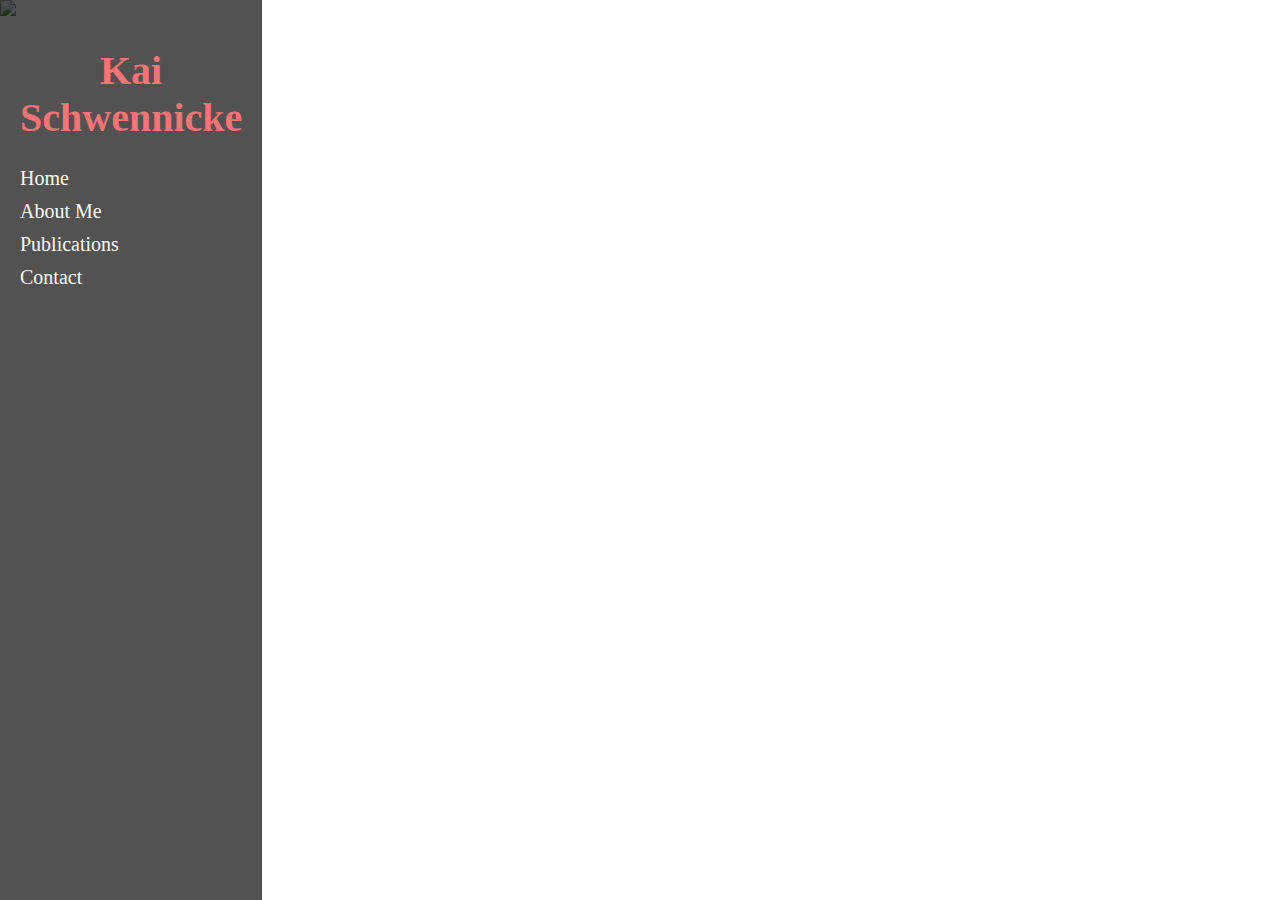
==== index.html @ d7eefd04 "added pubs" ====
<!DOCTYPE html>
<html lang="en">
<head>
    <meta charset="UTF-8">
    <meta name="viewport" content="width=device-width, initial-scale=1.0">
    <title>Kai Schwennicke</title>
    <link rel="stylesheet" href="styles.css"> <!-- Link to the external CSS file -->
</head>
<body>

<div class="container-home">
    
        <div class="column-left-home">
            <div class="homeoverlay">
                <!-- Text to be written over the image -->
                <h1 class="title">Kai Schwennicke</h1>
                <ul class="list">
                    <li><a href="index.html">Home</a></li>
                    <li><a href="aboutme.html">About Me</a></li>
                    <li><a href="publications.html">Publications</a></li>
                    <li><a href="#">Contact</a></li>
                </ul>
            </div>
        </div>
        <div class="slideshow">
            <!-- Slideshow images -->
            <img class="slide" src="chiral.png">
            <img class="slide" src="beaker.png">
            <img class="slide" src="dressedmol.png">
            <!-- Add more images as needed -->
        </div>
    </div>
</div>

<script src="script.js"></script> <!-- Link to the external JavaScript file -->

</body>
</html>
---- styles.css ----
body, html {
    margin: 0;
    padding: 0;
    height: 100%;
}

.container-home {
    
    display: flex;
    height: 100%;
}

.slideshow {
    flex: 1; /* Take remaining space */
    overflow: hidden; /* Crop images that overflow */
    z-index: -1; 
}

.slide{
    max-width: 100%;
    max-height: 100%;
    width: 100%;
    height: auto;

    position: absolute;
    top: 0;
    left: 0;
    opacity: 0; /* Initially hide all images */
    transition: opacity 1s ease-in-out; /* Add transition effect */
    object-fit: cover;
}
.container {
    
    height: 100vh;
    overflow-y: auto;

    
    display: flex;
    flex-direction: row;
    
}


.column {
    flex:1;
    position: relative;
    overflow: hidden; /* Hide overflow of the image */
}

.column-left-home {
    height:100%;
    flex: .25;
    position: relative;
    display: flex;
    flex-direction: column;
    
}


.column-left {
    height:115%;
    flex: .25;
    position: relative;
    display: flex;
    flex-direction: column;
    
}

.column-right {
    flex: .75;
    position: relative;
    display: flex;
    flex-direction: column;
}


.homeoverlay {
    position: sticky; /* Make the overlay sticky */;
    top: 0;
    left: 0;
    width:  100%;
    height: 100%;
    padding: 20px;
    box-sizing: border-box;
    color: rgb(255, 115, 115);
    background-color: rgba(0, 0, 0, 0.68);
    display: flex;
    flex-direction: column;
    justify-content: top;
}


.overlay {
    position: sticky; /* Make the overlay sticky */;
    top: 0;
    left: 0;
    width:  100%;
    height: 100%;
    padding: 20px;
    box-sizing: border-box;
    color: rgb(255, 115, 115);
    background-color: rgb(0, 0, 0);
    display: flex;
    flex-direction: column;
    justify-content: top;
}

.list {
    list-style-type: none;
    padding: 0;
}

.list li {
    margin-bottom: 10px;
}

.list a {
    font-family: 'impact';
    font-size: 20px;
    color: white;
    text-decoration: none;
}

.list a:hover {
    text-decoration: underline;
}

.content {
    text-align: left; /* Left-align the text */
    margin-left: 20px;
    margin-right: 20px;
}

.centered-content {
    text-align: center; /* Center-align the content */
}


.image-container {
    text-align: center; /* Center-align images within container */
    height: 400px; /* Set a fixed height for the container */
    display: flex; /* Use flexbox for images */
    justify-content: center;
    align-items: center; /* Center align items vertically */
    overflow-x: auto;
    overflow-y:hidden
    
}
.image-container img {
    
    height: auto; /* Maintain the aspect ratio */
    width: 300px; /* Set the width of the image to 300 pixels */
    display: inline-block; /* Display images inline */
    margin: 5px 5px; /* Add some space between the images */
    vertical-align: middle; /* Align images vertically */
    object-fit: cover; /* Crop the image to cover the container */
}

.banner-container {
    text-align: center; /* Center-align images within container */
    height: 400px; /* Set a fixed height for the container */
    width:100%;
    display: flex; /* Use flexbox for images */
    justify-content: left;
    align-items: center; /* Center align items vertically */
    overflow-x: hidden;
    overflow-y:hidden;
    
}
.banner-container img {
    
    height: auto; /* Maintain the aspect ratio */
    width: 100%; /* Set the width of the image to 300 pixels */
    display: inline-block; /* Display images inline */
    margin: 5px 5px; /* Add some space between the images */
    vertical-align: middle; /* Align images vertically */
    object-fit: cover; /* Crop the image to cover the container */
}
.image-credit {
    text-align: right;
    font-size: 14px;
    margin-top: 5px;
    color: #666; /* Example color */
}
.title{
    font-size: 40px;
    font-family: 'impact';
    margin-bottom: 10px; /* Add some space below the heading */
    text-align: center; /* Center align the title */
}

.section{
    font-size: 30px;
    font-family: 'impact';
    margin-bottom: 10px; /* Add some space below the heading */

}
.standard-text{
    font-size: 18px;
    font-family: "Roboto";
}

.link {
    color: black;
    font-weight: bold;
    text-decoration: none;
}
.link:hover {
    text-decoration: underline;
}
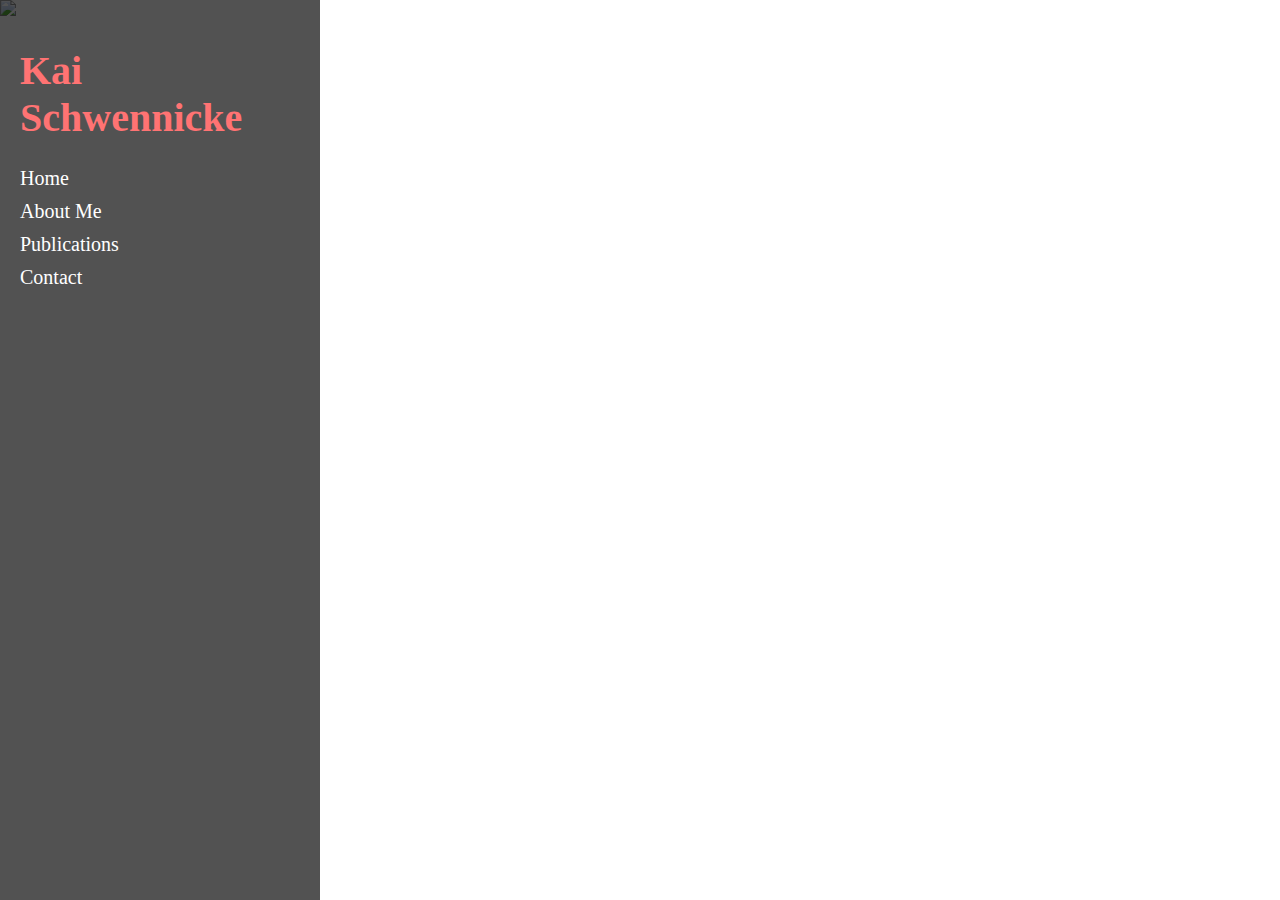
==== commit c37cb041: "added contact page" ====
--- a/index.html
+++ b/index.html
@@ -18,10 +18,11 @@
                     <li><a href="index.html">Home</a></li>
                     <li><a href="aboutme.html">About Me</a></li>
                     <li><a href="publications.html">Publications</a></li>
-                    <li><a href="#">Contact</a></li>
+                    <li><a href="contact">Contact</a></li>
                 </ul>
             </div>
         </div>
+       
         <div class="slideshow">
             <!-- Slideshow images -->
             <img class="slide" src="chiral.png">
--- a/styles.css
+++ b/styles.css
@@ -8,6 +8,8 @@
     
     display: flex;
     height: 100%;
+    width: 100%;
+    flex:1;
 }
 
 .slideshow {
@@ -49,7 +51,7 @@
 
 .column-left-home {
     height:100%;
-    flex: .25;
+    width: 25%;
     position: relative;
     display: flex;
     flex-direction: column;
@@ -58,7 +60,7 @@
 
 
 .column-left {
-    height:115%;
+    height:130%;
     flex: .25;
     position: relative;
     display: flex;
@@ -186,7 +188,6 @@
     font-size: 40px;
     font-family: 'impact';
     margin-bottom: 10px; /* Add some space below the heading */
-    text-align: center; /* Center align the title */
 }
 
 .section{
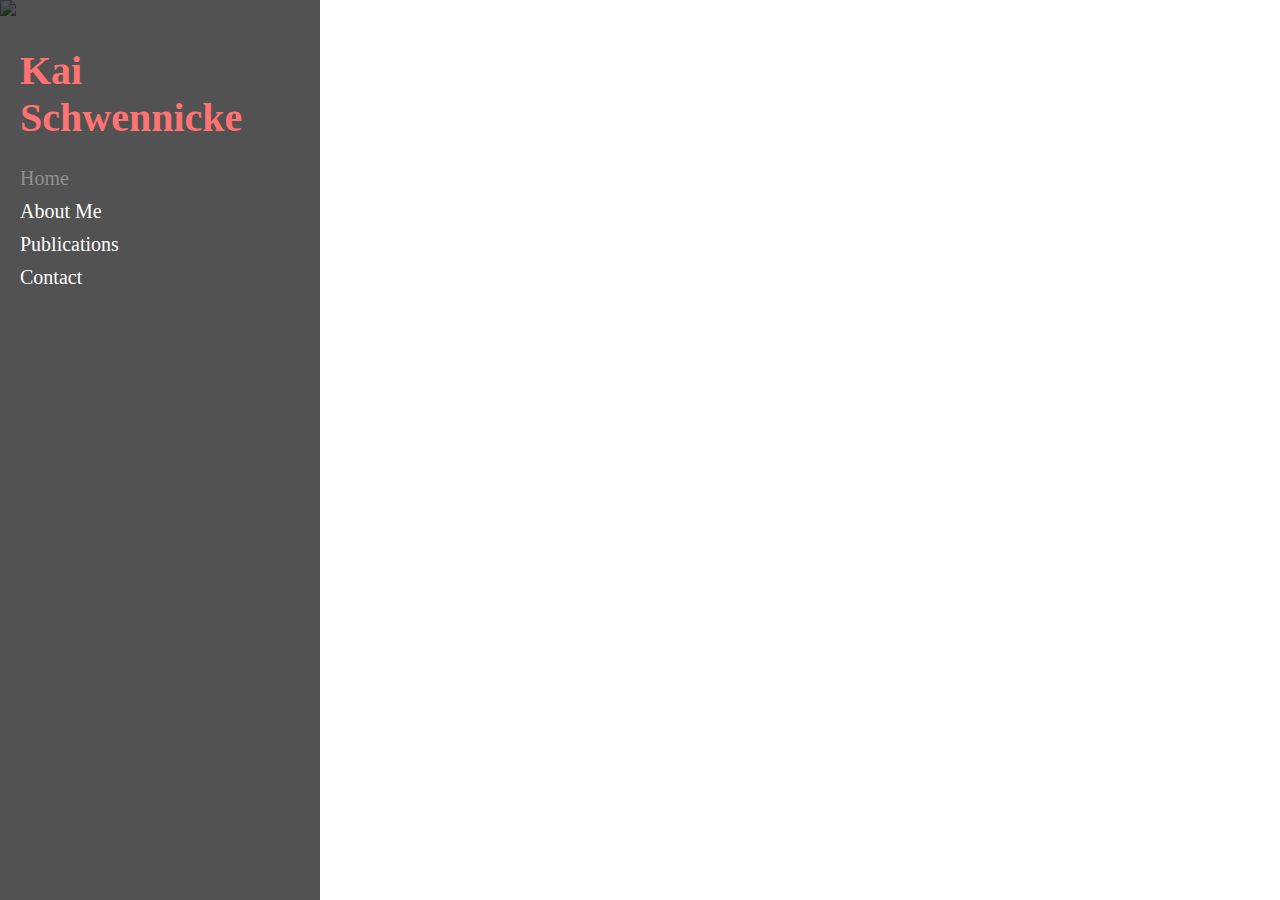
==== commit 7d3eef00: "fixed column size issue." ====
--- a/index.html
+++ b/index.html
@@ -15,12 +15,15 @@
                 <!-- Text to be written over the image -->
                 <h1 class="title">Kai Schwennicke</h1>
                 <ul class="list">
-                    <li><a href="index.html">Home</a></li>
+                    <li class="selected">Home</li>
                     <li><a href="aboutme.html">About Me</a></li>
                     <li><a href="publications.html">Publications</a></li>
-                    <li><a href="contact">Contact</a></li>
+                    <li><a href="contact.html">Contact</a></li>
                 </ul>
             </div>
+        </div>
+        <div class="column-right-home">
+           
         </div>
        
         <div class="slideshow">
--- a/styles.css
+++ b/styles.css
@@ -1,4 +1,6 @@
-body, html {
+
+/* Import Roboto font from Google Fonts */
+@import url('https://fonts.googleapis.com/css2?family=Roboto:wght@400;500;700&display=swap');body, html {
     margin: 0;
     padding: 0;
     height: 100%;
@@ -6,14 +8,18 @@
 
 .container-home {
     
-    display: flex;
     height: 100%;
     width: 100%;
-    flex:1;
+    
+
+    
+    display: flex;
+    flex-direction: row;
+    
 }
 
 .slideshow {
-    flex: 1; /* Take remaining space */
+    
     overflow: hidden; /* Crop images that overflow */
     z-index: -1; 
 }
@@ -43,19 +49,23 @@
 }
 
 
-.column {
-    flex:1;
+
+.column-left-home {
+    
+    
+    flex:.25;
     position: relative;
-    overflow: hidden; /* Hide overflow of the image */
-}
-
-.column-left-home {
-    height:100%;
-    width: 25%;
+    display: flex;
+    flex-direction: row;
+    z-index: 0;
+    
+}
+.column-right-home{
+    flex: .75;
     position: relative;
     display: flex;
     flex-direction: column;
-    
+    z-index: 0;
 }
 
 
@@ -114,6 +124,7 @@
 
 .list li {
     margin-bottom: 10px;
+    
 }
 
 .list a {
@@ -123,7 +134,37 @@
     text-decoration: none;
 }
 
+.list .selected{
+    font-family: 'impact';
+    font-size: 20px;
+    color: rgb(146, 144, 144);
+    text-decoration: none;
+
+}
+
+
+
 .list a:hover {
+    text-decoration: underline;
+}
+
+.publist{
+    list-style-type: disc;
+    margin-left: 20px;;
+}
+.publist li {
+    margin-bottom: 10px; /* Adjust the spacing as per your preference */
+}
+.publist a {
+    font-family: 'Roboto';
+    font-size: 18px;
+    color: rgb(5, 5, 5);
+    text-decoration: none;
+}
+
+
+
+.publist a:hover {
     text-decoration: underline;
 }
 
@@ -208,4 +249,58 @@
 }
 .link:hover {
     text-decoration: underline;
+}
+
+/*email styling*/
+.contact-form-container {
+    width: 70%; /* Set a fixed width for the form container */
+    margin: 0 auto;
+    background-color: #fff;
+    padding: 20px; /* Decreased padding to reduce height */
+    border-radius: 8px;
+    box-shadow: 0 0 10px rgba(0, 0, 0, 0.1);
+    font-family: "Roboto";
+}
+
+.contact-form-container h2 {
+    text-align: center;
+}
+
+.form-group {
+    margin-bottom: 15px; /* Slightly decreased margin between form groups */
+}
+
+.form-group label {
+    display: block;
+    font-weight: bold;
+    margin-bottom: 5px;
+}
+
+.form-group input,
+.form-group textarea {
+    width: 100%;
+    padding: 10px;
+    border: 1px solid #ccc;
+    border-radius: 4px;
+    box-sizing: border-box; /* Ensure padding and border are included in the width */
+}
+
+.form-group textarea {
+    resize: vertical;
+}
+
+button[type="submit"] {
+    display: block;
+    width: 100%;
+    padding: 10px;
+    background-color: #4CAF50;
+    color: white;
+    border: none;
+    border-radius: 4px;
+    cursor: pointer;
+    font-size: 16px;
+}
+
+button[type="submit"]:hover {
+    background-color: #45a049;
 }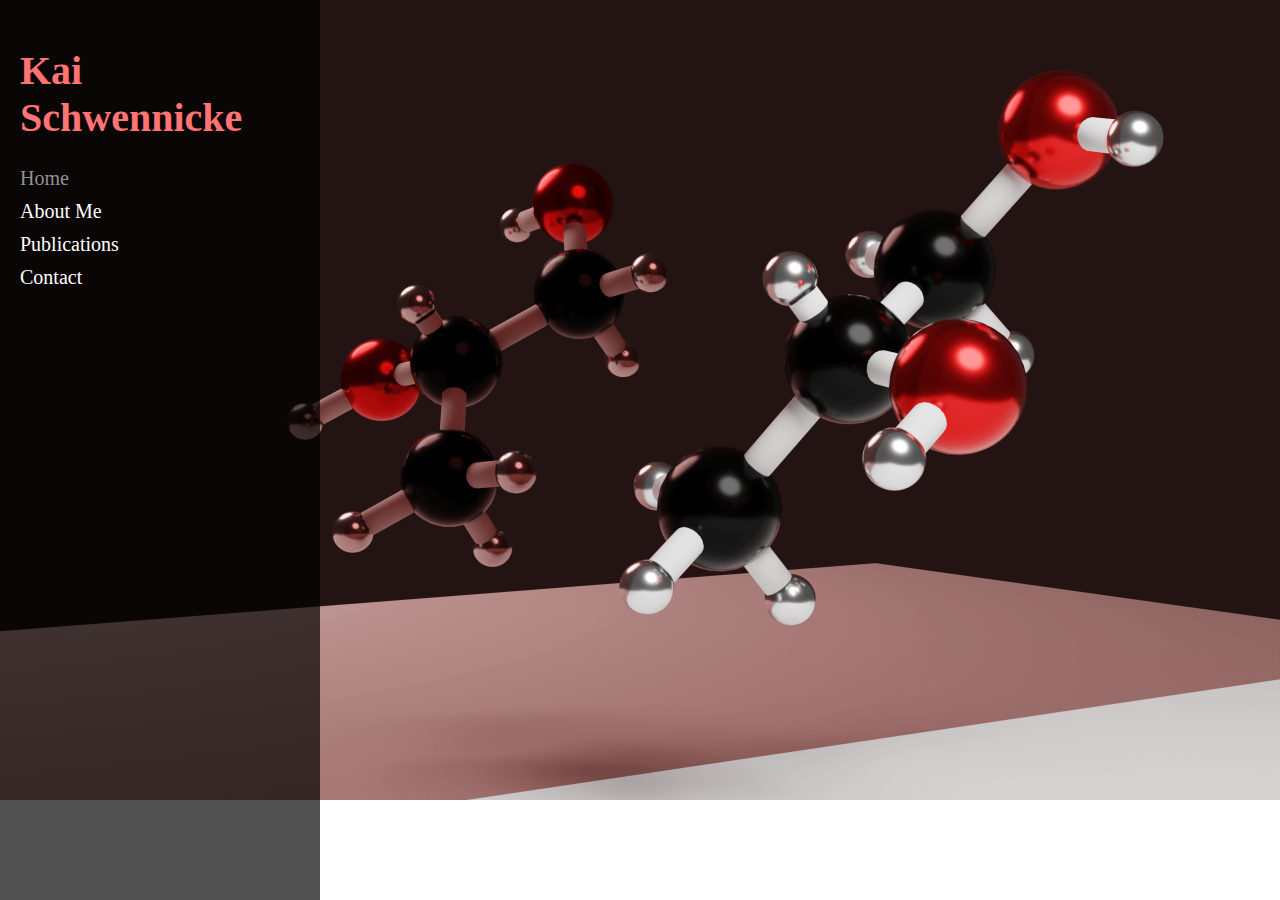
==== commit ccc8d10c: "Update index.html added icon" ====
--- a/index.html
+++ b/index.html
@@ -5,6 +5,7 @@
     <meta name="viewport" content="width=device-width, initial-scale=1.0">
     <title>Kai Schwennicke</title>
     <link rel="stylesheet" href="styles.css"> <!-- Link to the external CSS file -->
+    <link rel="icon" href="littlekai.ico" type="image/x-icon">
 </head>
 <body>
 
--- a/styles.css
+++ b/styles.css
@@ -70,7 +70,7 @@
 
 
 .column-left {
-    height:130%;
+    height:140%;
     flex: .25;
     position: relative;
     display: flex;
@@ -200,11 +200,11 @@
 }
 
 .banner-container {
-    text-align: center; /* Center-align images within container */
+    
     height: 400px; /* Set a fixed height for the container */
     width:100%;
     display: flex; /* Use flexbox for images */
-    justify-content: left;
+    justify-content: center;
     align-items: center; /* Center align items vertically */
     overflow-x: hidden;
     overflow-y:hidden;
@@ -213,9 +213,9 @@
 .banner-container img {
     
     height: auto; /* Maintain the aspect ratio */
-    width: 100%; /* Set the width of the image to 300 pixels */
+    width: 1100px; /* Set the width of the image to 300 pixels */
     display: inline-block; /* Display images inline */
-    margin: 5px 5px; /* Add some space between the images */
+   
     vertical-align: middle; /* Align images vertically */
     object-fit: cover; /* Crop the image to cover the container */
 }
@@ -303,4 +303,4 @@
 
 button[type="submit"]:hover {
     background-color: #45a049;
-}+}
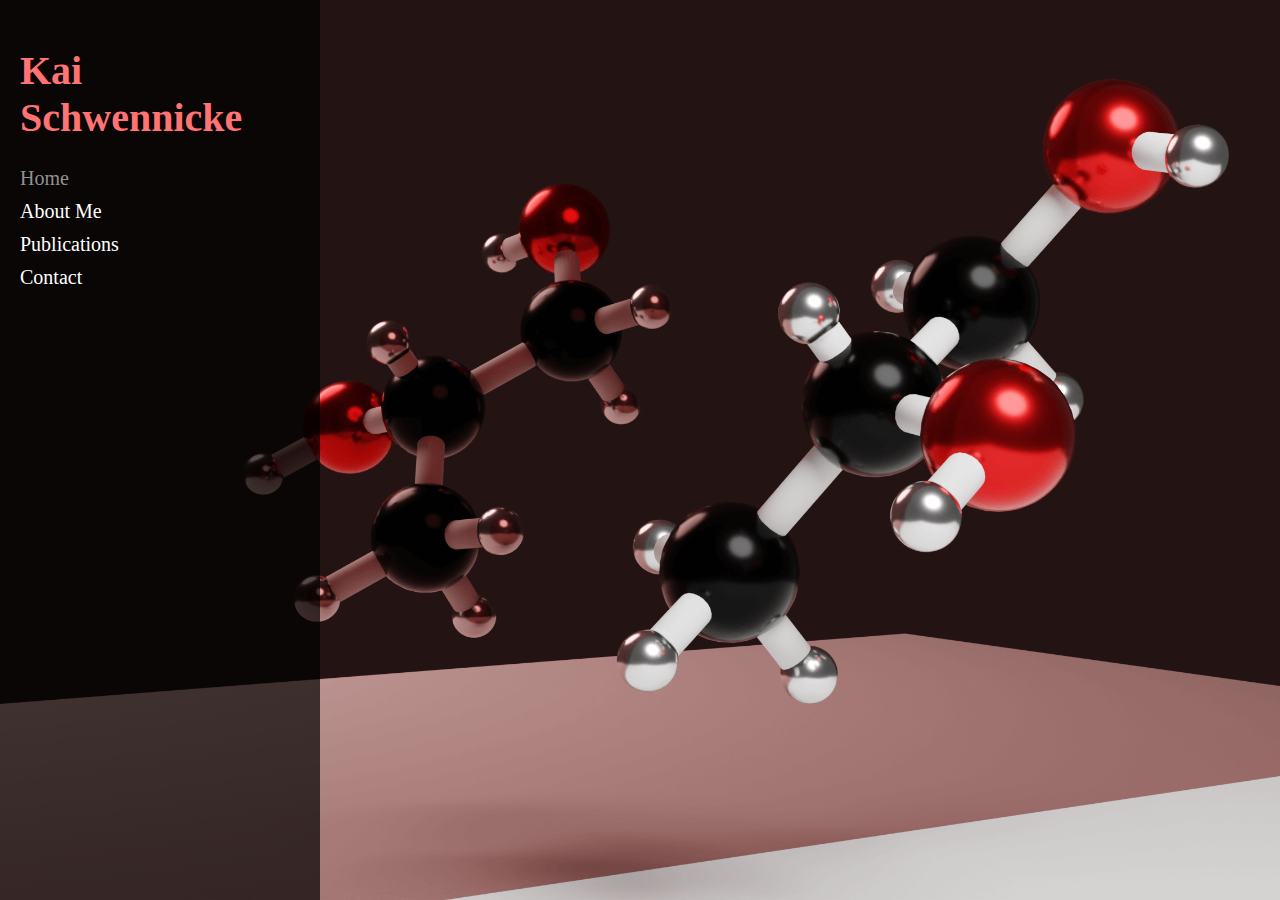
==== commit ffb3b6d4: "Update index.html" ====
--- a/index.html
+++ b/index.html
@@ -3,9 +3,10 @@
 <head>
     <meta charset="UTF-8">
     <meta name="viewport" content="width=device-width, initial-scale=1.0">
-    <title>Kai Schwennicke</title>
+    <title>Home - Kai Schwennicke</title>
     <link rel="stylesheet" href="styles.css"> <!-- Link to the external CSS file -->
     <link rel="icon" href="littlekai.ico" type="image/x-icon">
+    <link rel="shortcut icon" href="littlekai.ico" type="image/x-icon">
 </head>
 <body>
 
--- a/styles.css
+++ b/styles.css
@@ -8,13 +8,14 @@
 
 .container-home {
     
-    height: 100%;
-    width: 100%;
-    
+   
+    height:100%;
+    width:100%;
 
     
     display: flex;
     flex-direction: row;
+    
     
 }
 
@@ -26,9 +27,11 @@
 
 .slide{
     max-width: 100%;
-    max-height: 100%;
+    max-height:100%;
+    
+    
     width: 100%;
-    height: auto;
+    height: 100%;
 
     position: absolute;
     top: 0;
@@ -36,6 +39,7 @@
     opacity: 0; /* Initially hide all images */
     transition: opacity 1s ease-in-out; /* Add transition effect */
     object-fit: cover;
+    
 }
 .container {
     
